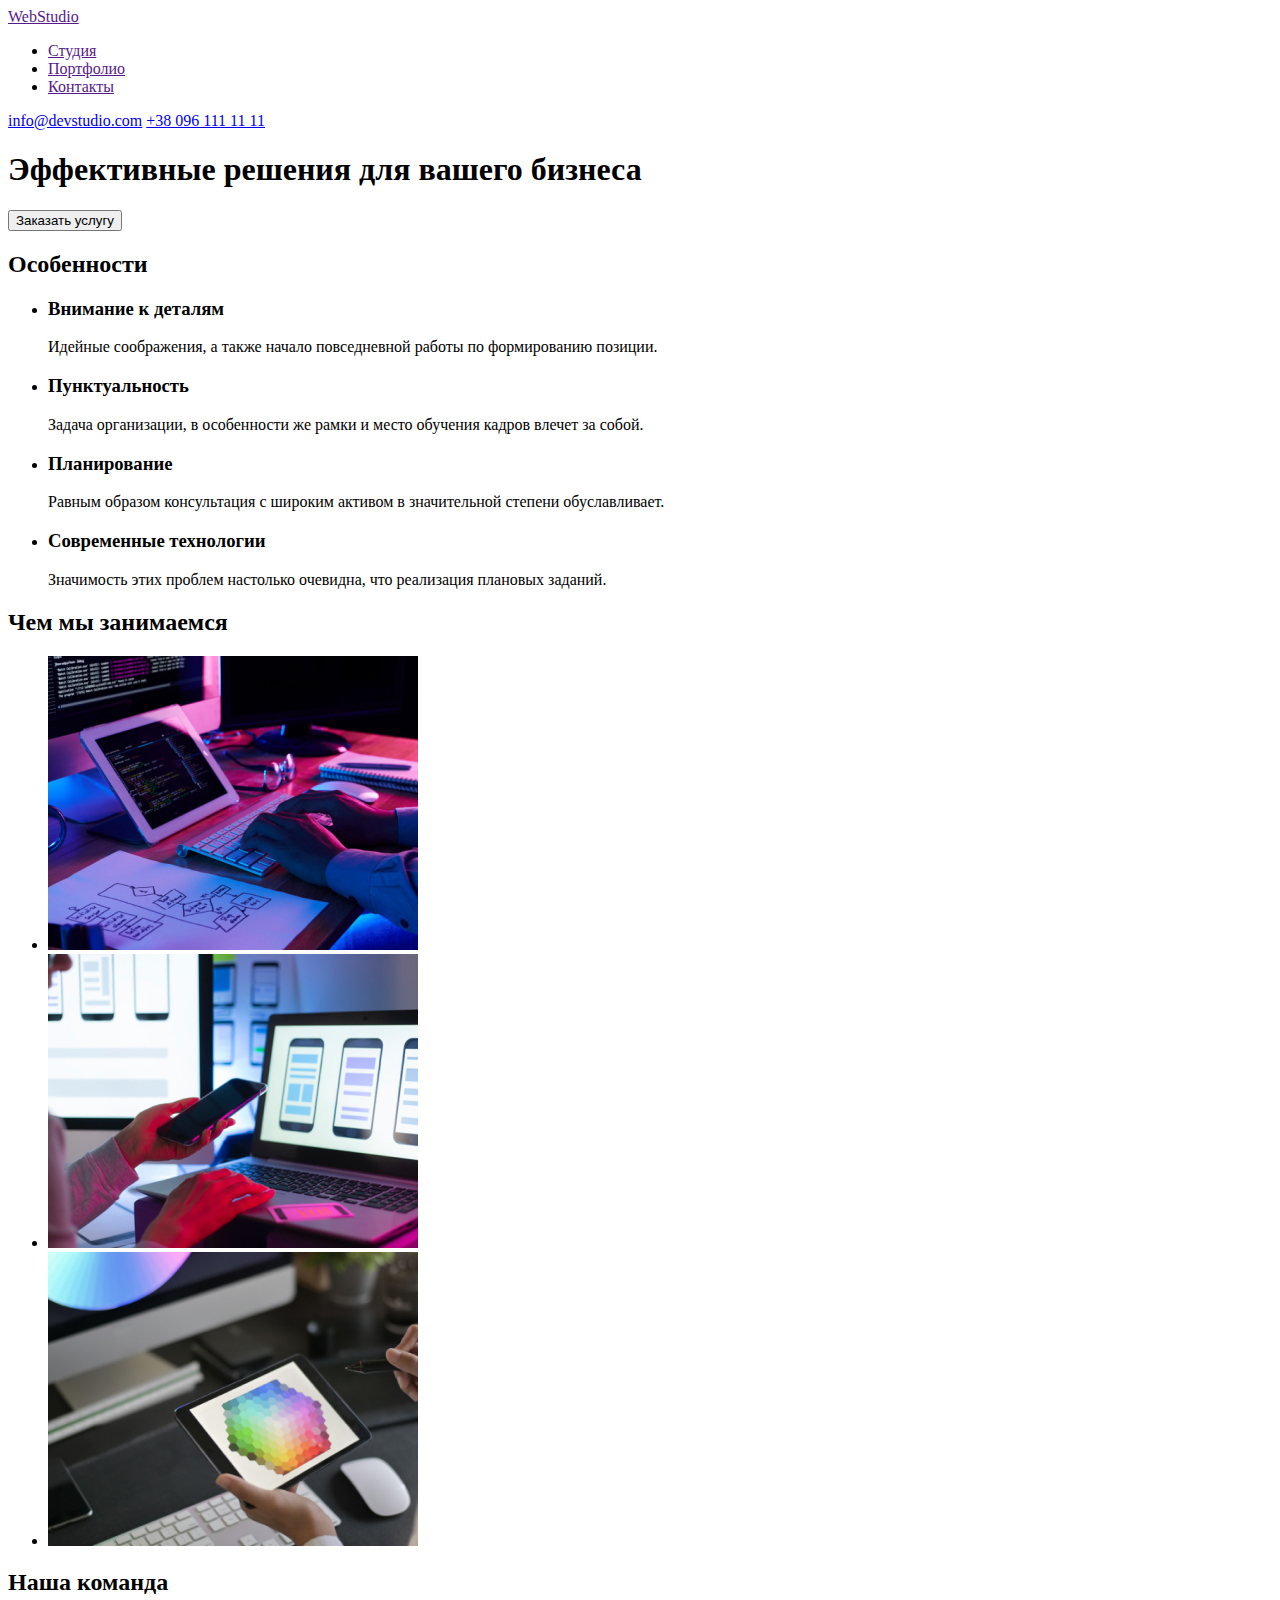
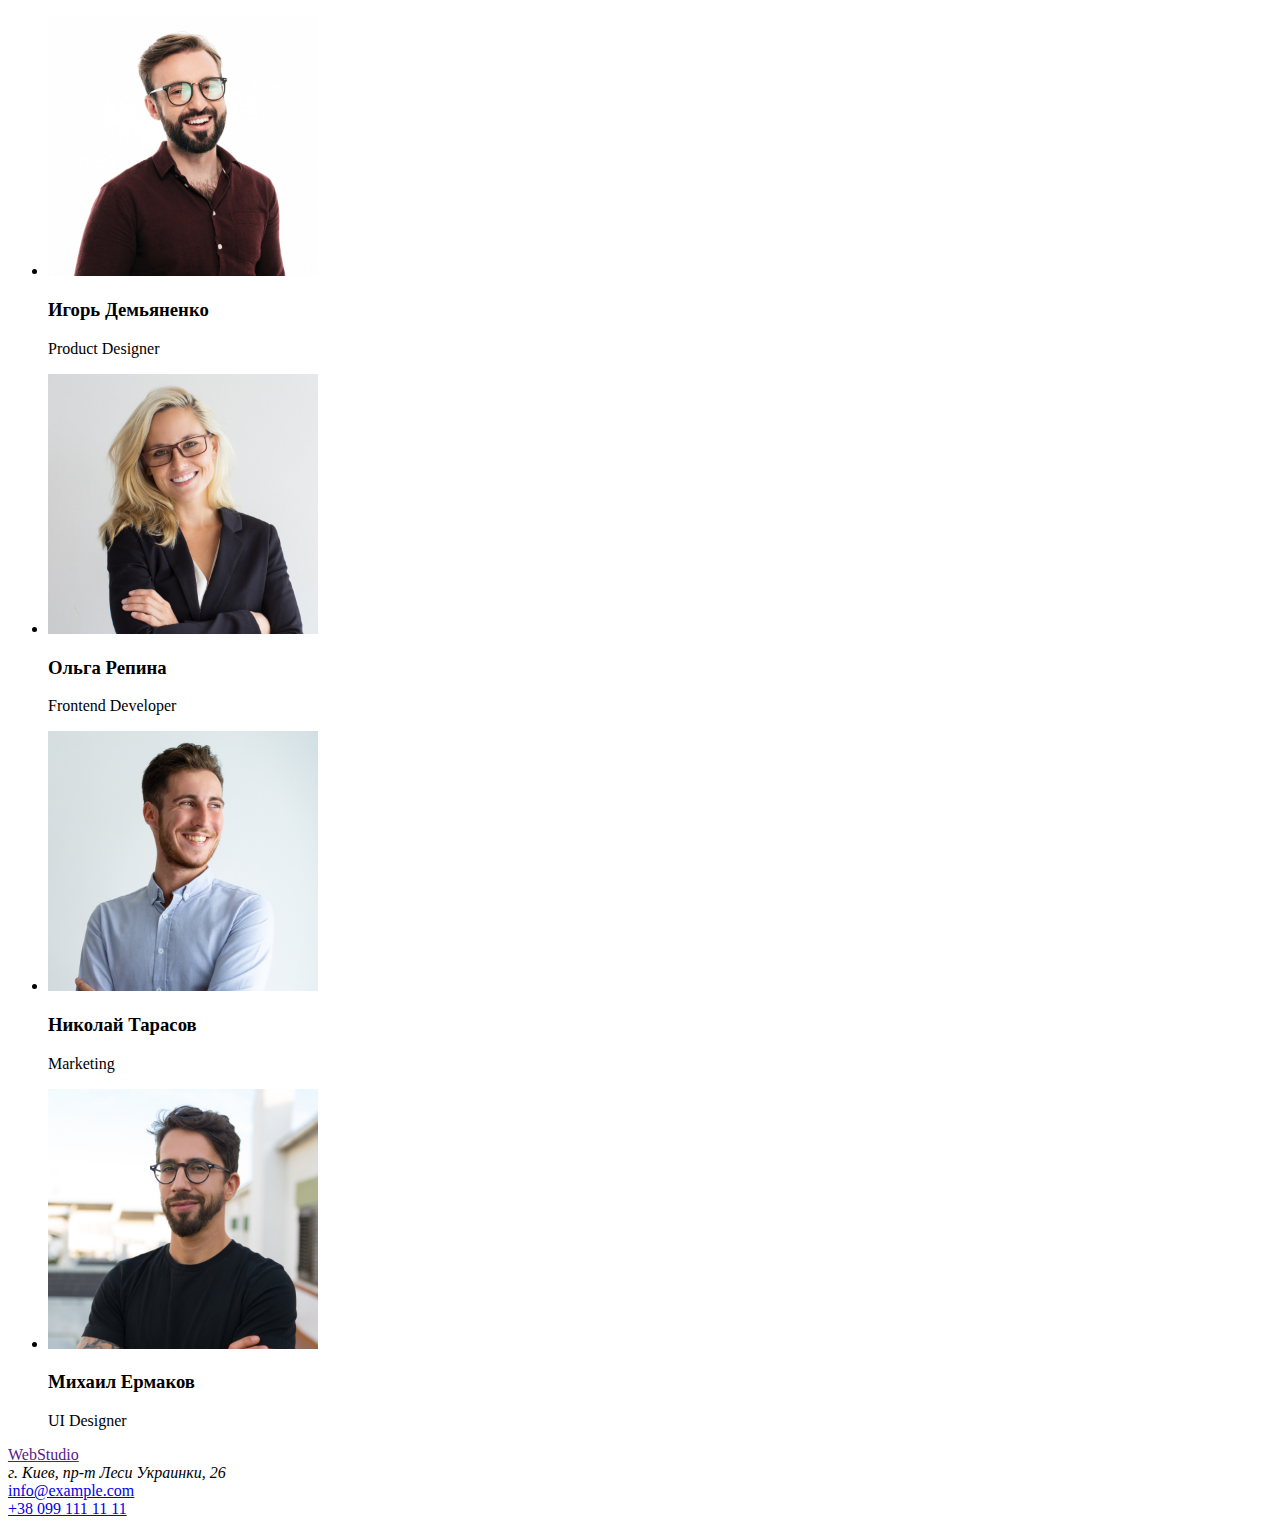
==== index.html @ 0d9c6cbd "add-files" ====
<!DOCTYPE html>
<html lang="ru">
  <head>
    <meta charset="UTF-8" />
    <meta http-equiv="X-UA-Compatible" content="IE=edge" />
    <meta name="viewport" content="width=device-width, initial-scale=1.0" />
    <title>Document</title>
  </head>

  <body>
    <header>
      <nav>
        <!-- Логотип -->
        <a href="">WebStudio</a>

        <!-- Навигация -->
        <ul>
          <li><a href="">Студия</a></li>
          <li><a href="">Портфолио</a></li>
          <li><a href="">Контакты</a></li>
        </ul>
      </nav>

      <!-- Контакты -->
      <a href="mailto:info@devstudio.com">info@devstudio.com</a>
      <a href="tel:+380961111111">+38 096 111 11 11</a>
    </header>

    <main>
      <!-- Герой -->
      <section>
        <h1>Эффективные решения для вашего бизнеса</h1>
        <button type="button">Заказать услугу</button>
      </section>

      <!-- Особенности -->
      <section>
        <h2>Особенности</h2>
        <ul>
          <li>
            <h3>Внимание к деталям</h3>
            <p>
              Идейные соображения, а также начало повседневной работы по
              формированию позиции.
            </p>
          </li>
          <li>
            <h3>Пунктуальность</h3>
            <p>
              Задача организации, в особенности же рамки и место обучения кадров
              влечет за собой.
            </p>
          </li>
          <li>
            <h3>Планирование</h3>
            <p>
              Равным образом консультация с широким активом в значительной
              степени обуславливает.
            </p>
          </li>
          <li>
            <h3>Современные технологии</h3>
            <p>
              Значимость этих проблем настолько очевидна, что реализация
              плановых заданий.
            </p>
          </li>
        </ul>
      </section>

      <!-- Чем мы занимаемся -->
      <section>
        <h2>Чем мы занимаемся</h2>
        <ul>
          <li>
            <img
              src="./images/im1.jpg"
              alt="Руки у планшета с клавиатурой"
              width="370"
            />
          </li>
          <li>
            <img
              src="./images/im2.jpg"
              alt="Телефон в руке возле ноутбука"
              width="370"
            />
          </li>
          <li>
            <img
              src="./images/im3.jpg"
              alt="Планшет и стилус в руках"
              width="370"
            />
          </li>
        </ul>
      </section>

      <!-- Наша команда -->
      <section>
        <h2>Наша команда</h2>
        <ul>
          <li>
            <img src="./images/member1.jpg" alt="Член команды 1" width="270" />
            <h3>Игорь Демьяненко</h3>
            <p>Product Designer</p>
          </li>
          <li>
            <img src="./images/member2.jpg" alt="Член команды 2" width="270" />
            <h3>Ольга Репина</h3>
            <p>Frontend Developer</p>
          </li>
          <li>
            <img src="./images/member3.jpg" alt="Член команды 3" width="270" />
            <h3>Николай Тарасов</h3>
            <p>Marketing</p>
          </li>
          <li>
            <img src="./images/member4.jpg" alt="Член команды 4" width="270" />
            <h3>Михаил Ермаков</h3>
            <p>UI Designer</p>
          </li>
        </ul>
      </section>
    </main>

    <footer>
      <a href="">WebStudio</a>
      <address>г. Киев, пр-т Леси Украинки, 26</address>
      <a href="mailto:info@example.com">info@example.com</a> <br />
      <a href="tel:+380991111111">+38 099 111 11 11</a>
    </footer>
  </body>
</html>
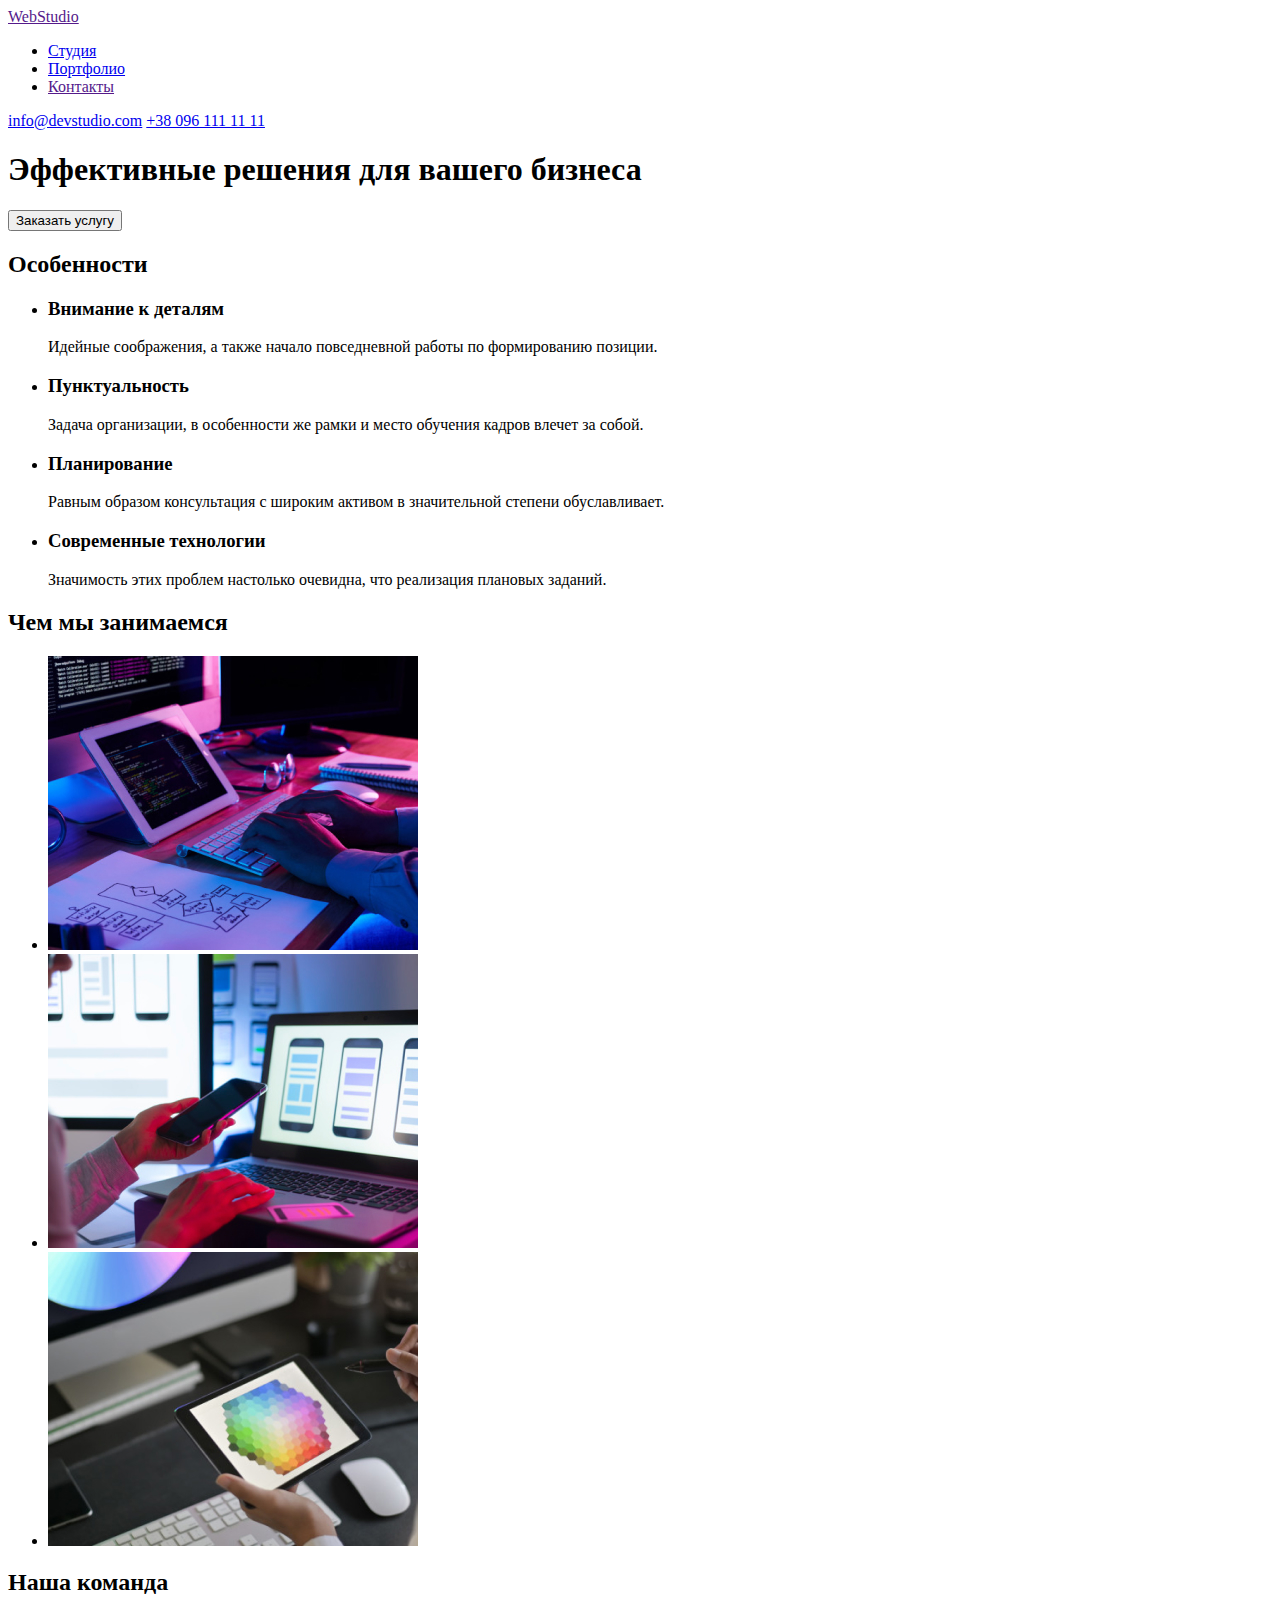
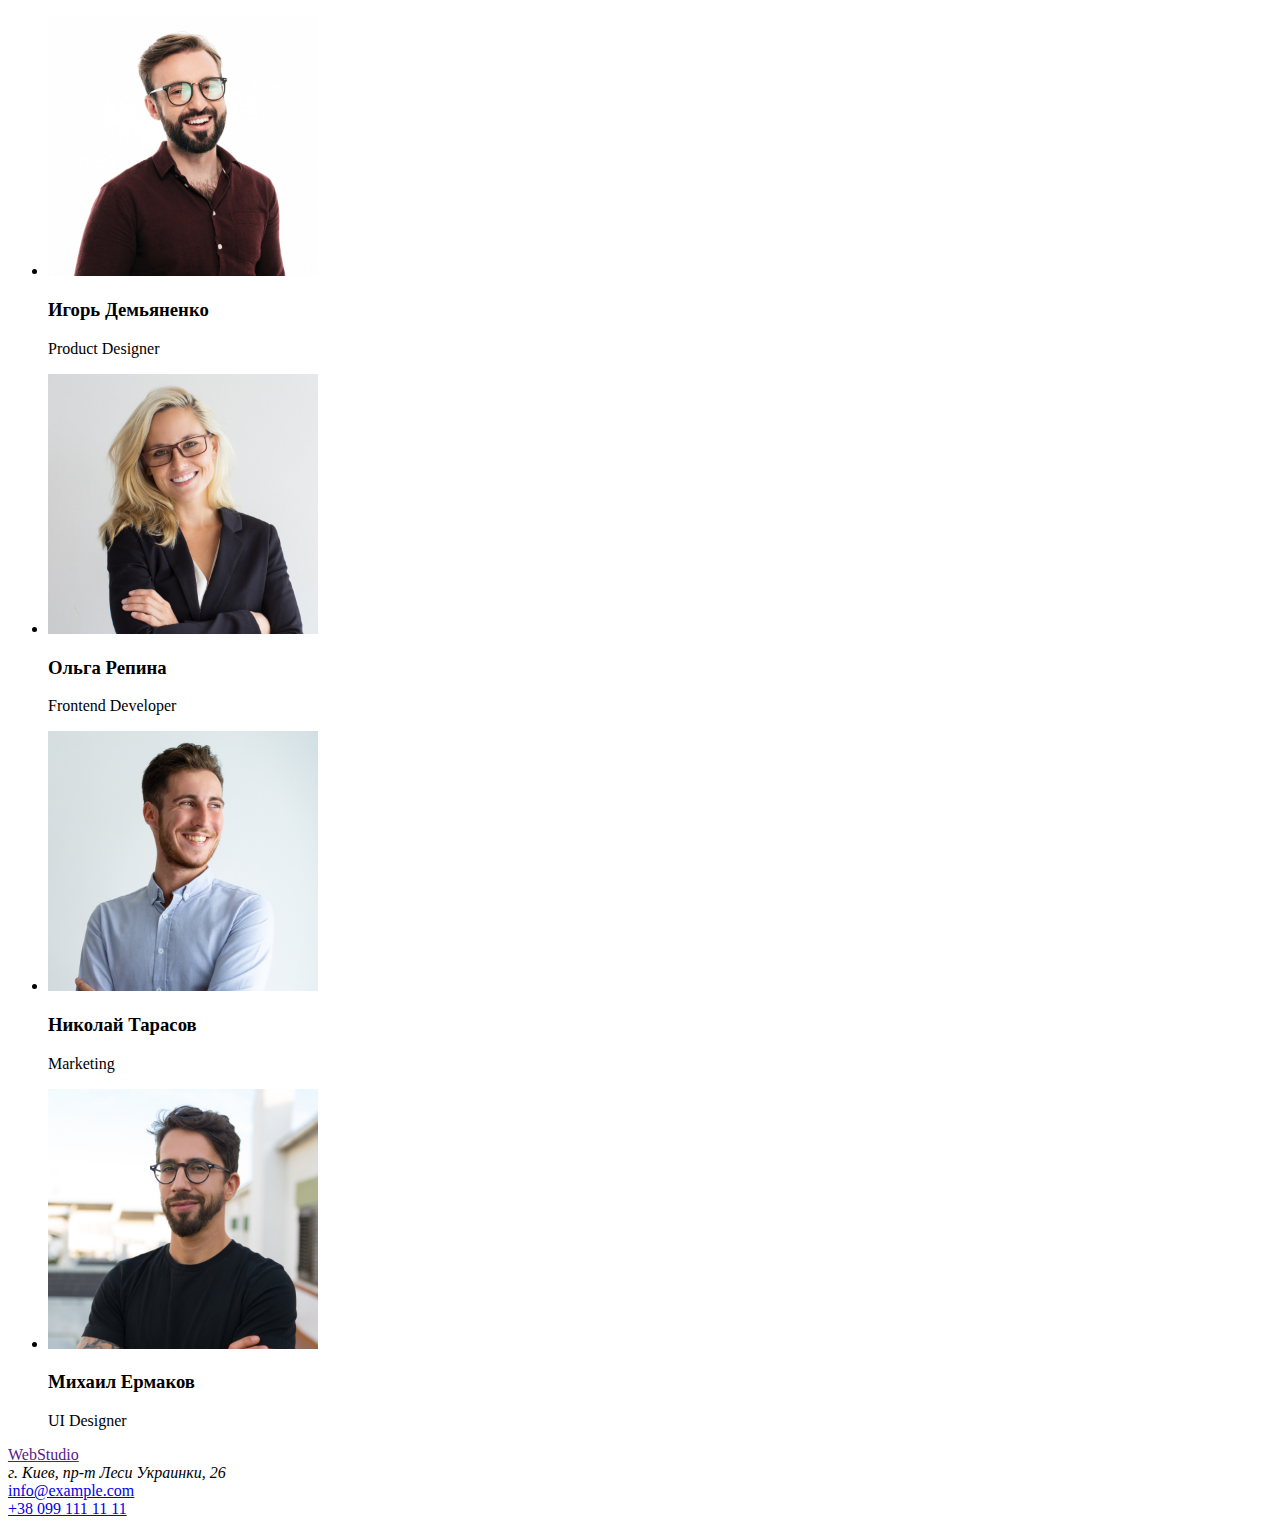
==== commit 3d15f275: "add-files" ====
--- a/index.html
+++ b/index.html
@@ -5,6 +5,7 @@
     <meta http-equiv="X-UA-Compatible" content="IE=edge" />
     <meta name="viewport" content="width=device-width, initial-scale=1.0" />
     <title>Document</title>
+    <link rel="stylesheet" href="./css/styles.css" />
   </head>
 
   <body>
@@ -15,8 +16,8 @@
 
         <!-- Навигация -->
         <ul>
-          <li><a href="">Студия</a></li>
-          <li><a href="">Портфолио</a></li>
+          <li><a href="./index.html">Студия</a></li>
+          <li><a href="./portfolio.html">Портфолио</a></li>
           <li><a href="">Контакты</a></li>
         </ul>
       </nav>
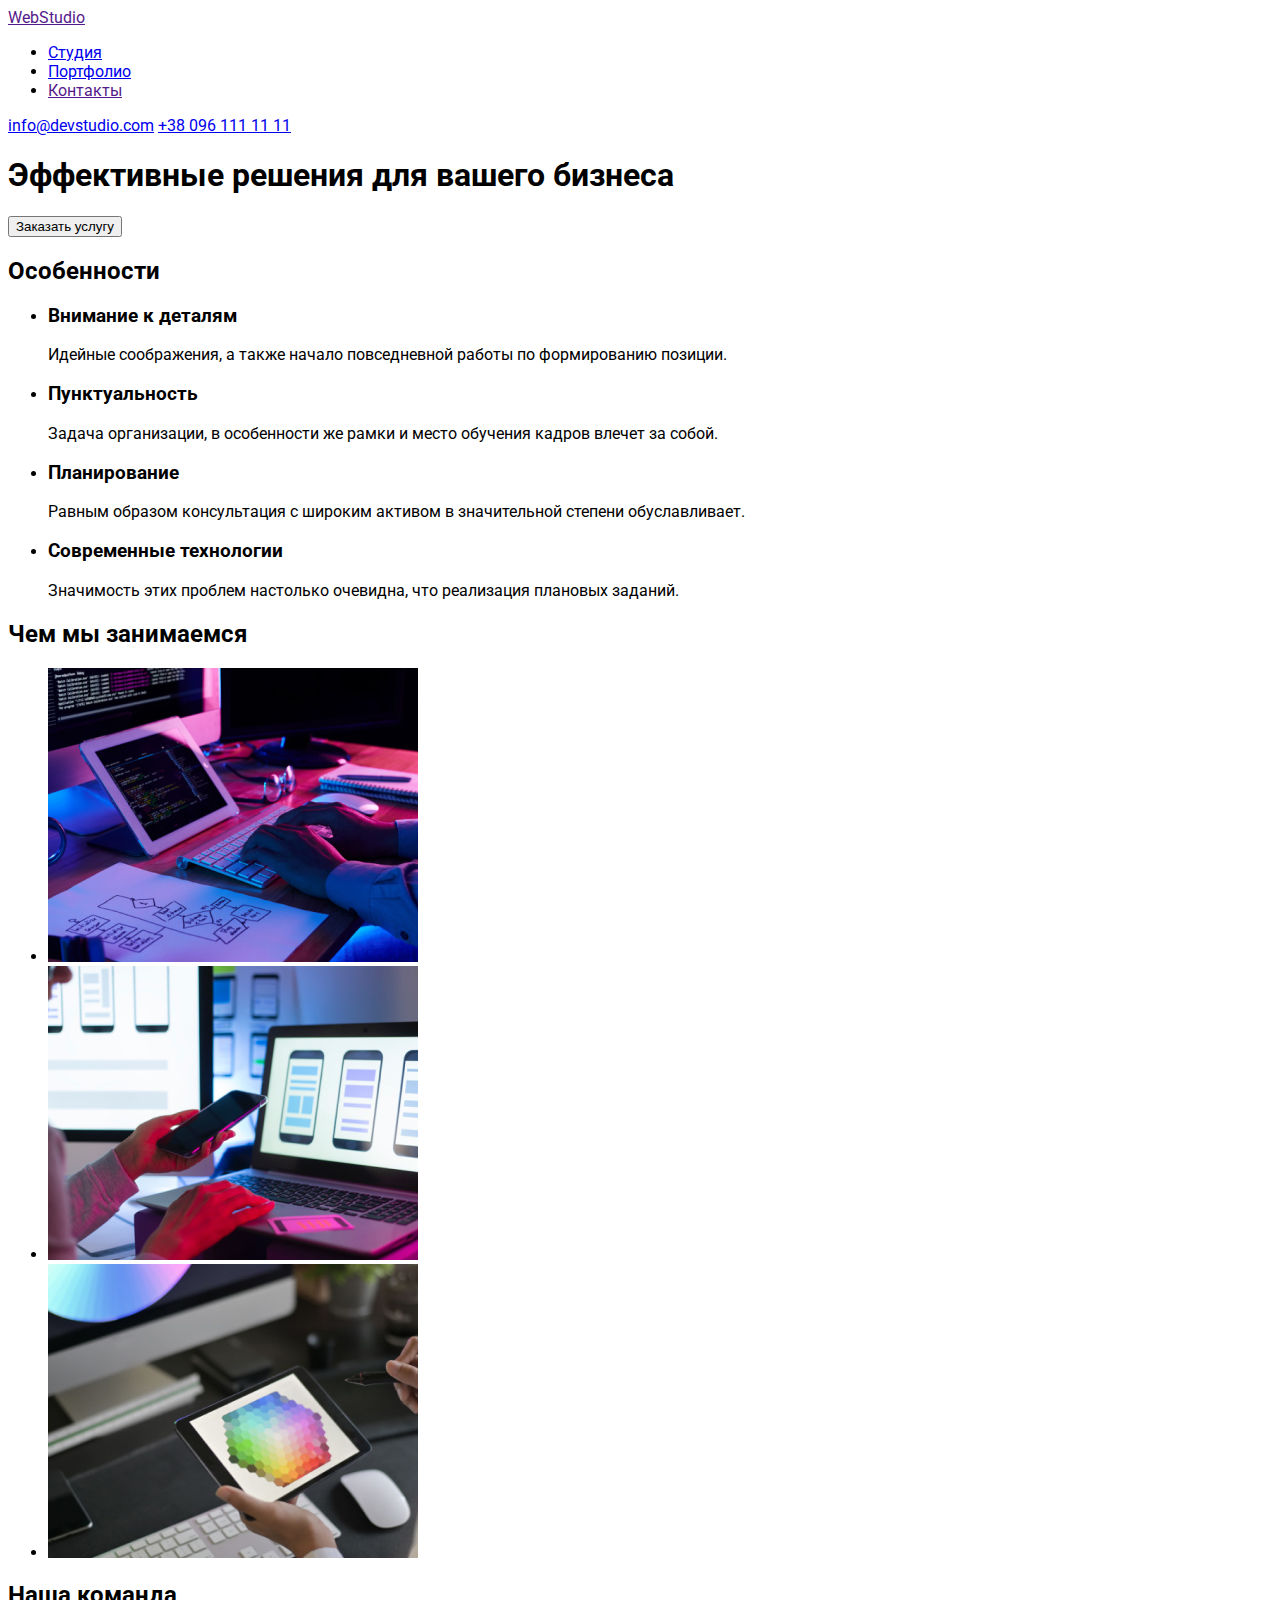
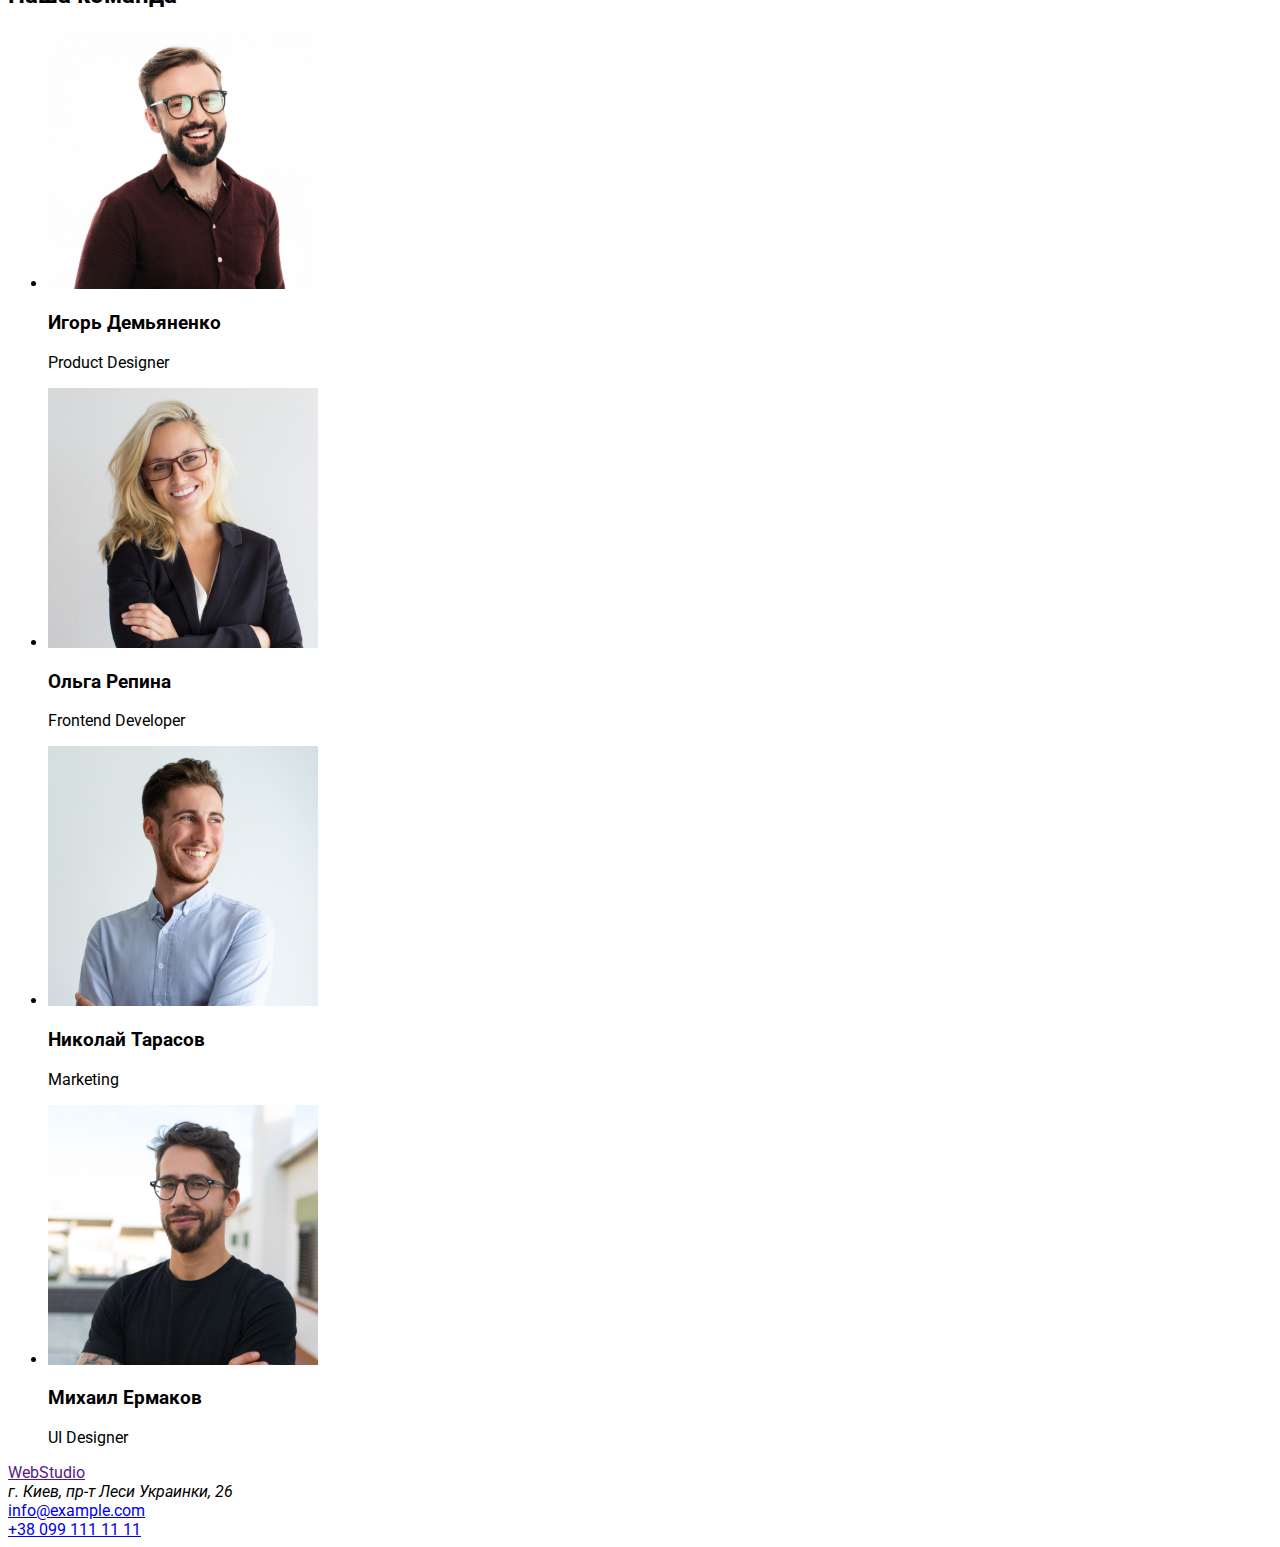
==== commit dbfe0fe5: "add-fonts" ====
--- a/index.html
+++ b/index.html
@@ -5,6 +5,12 @@
     <meta http-equiv="X-UA-Compatible" content="IE=edge" />
     <meta name="viewport" content="width=device-width, initial-scale=1.0" />
     <title>Document</title>
+    <link rel="preconnect" href="https://fonts.googleapis.com" />
+    <link rel="preconnect" href="https://fonts.gstatic.com" crossorigin />
+    <link
+      href="https://fonts.googleapis.com/css2?family=Raleway:wght@700&family=Roboto:wght@400;500;700;900&display=swap"
+      rel="stylesheet"
+    />
     <link rel="stylesheet" href="./css/styles.css" />
   </head>
 
@@ -28,13 +34,13 @@
     </header>
 
     <main>
-      <!-- Герой -->
+      <!--Hero-->
       <section>
         <h1>Эффективные решения для вашего бизнеса</h1>
         <button type="button">Заказать услугу</button>
       </section>
 
-      <!-- Особенности -->
+      <!--Features-->
       <section>
         <h2>Особенности</h2>
         <ul>
@@ -69,7 +75,7 @@
         </ul>
       </section>
 
-      <!-- Чем мы занимаемся -->
+      <!--What We Do-->
       <section>
         <h2>Чем мы занимаемся</h2>
         <ul>
@@ -97,7 +103,7 @@
         </ul>
       </section>
 
-      <!-- Наша команда -->
+      <!--Team-->
       <section>
         <h2>Наша команда</h2>
         <ul>
--- a/css/styles.css
+++ b/css/styles.css
@@ -0,0 +1,3 @@
+body {
+  font-family: "Roboto", sans-serif;
+}
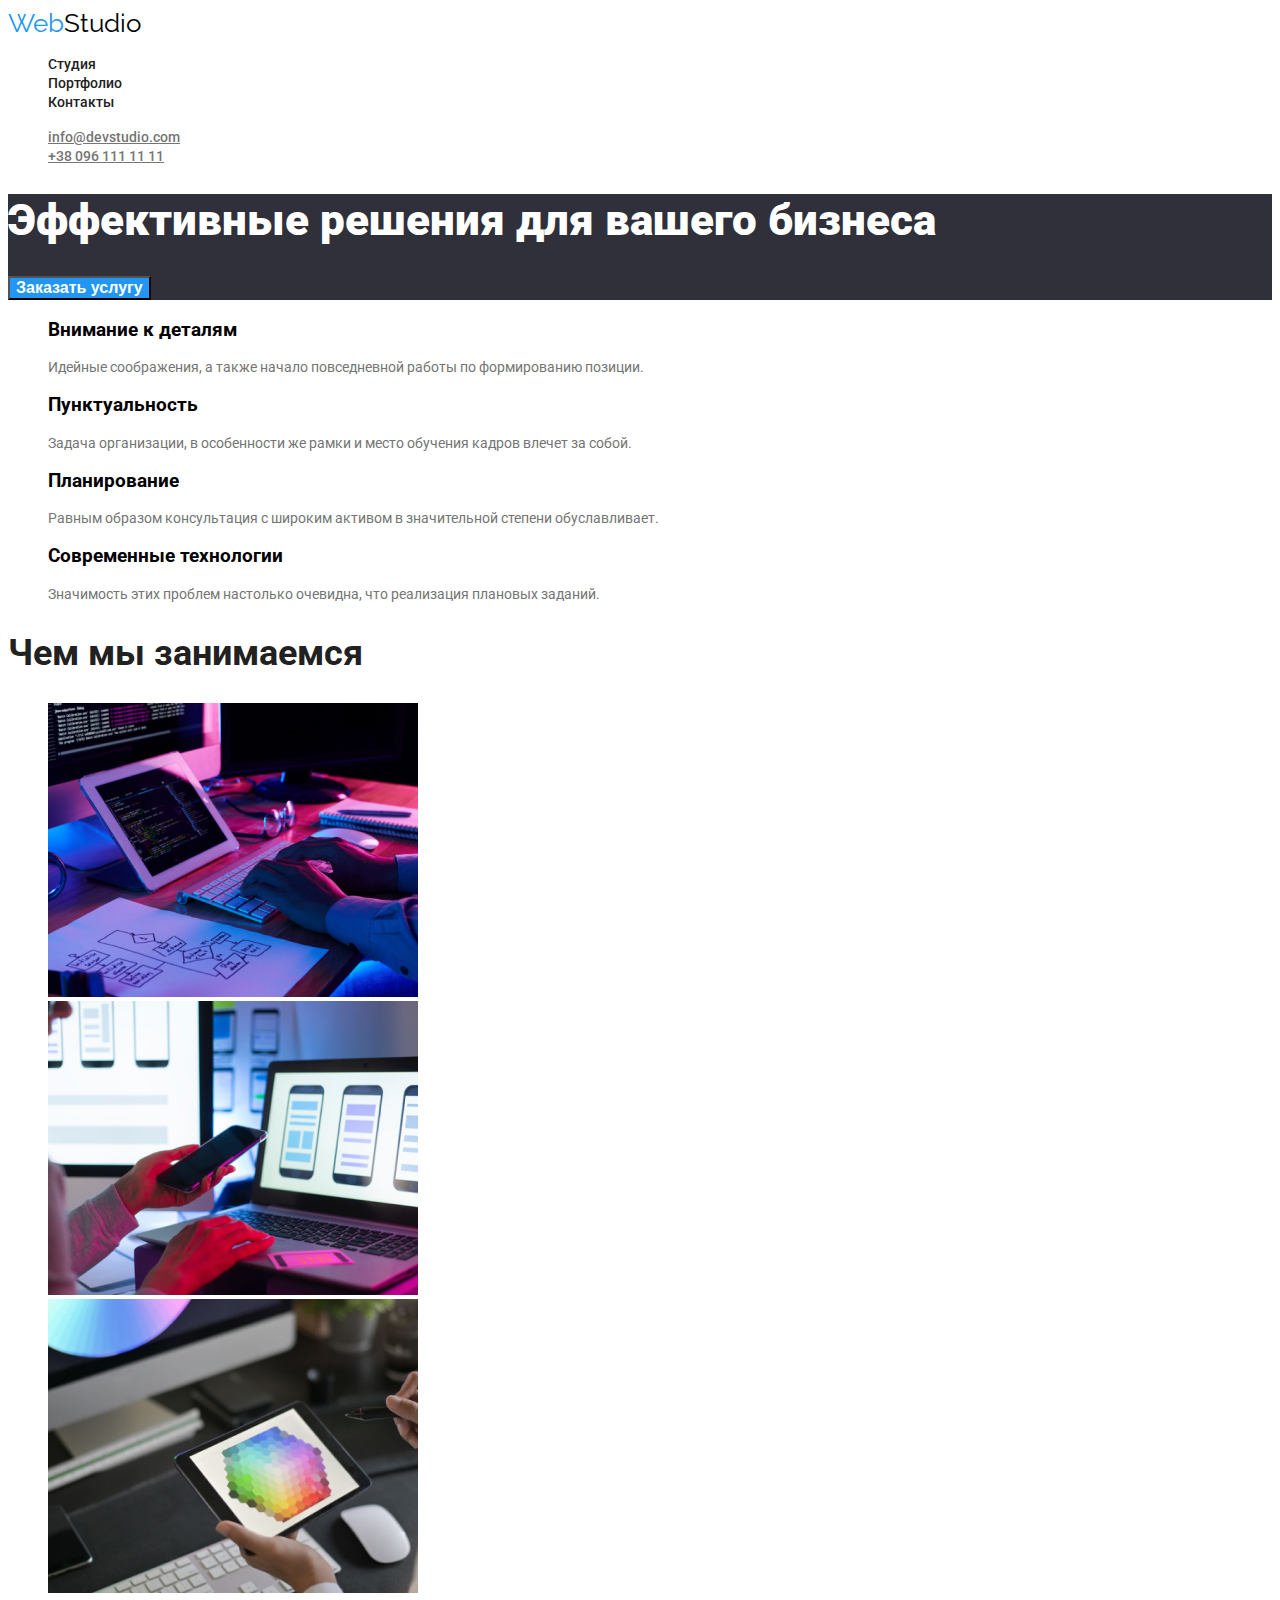
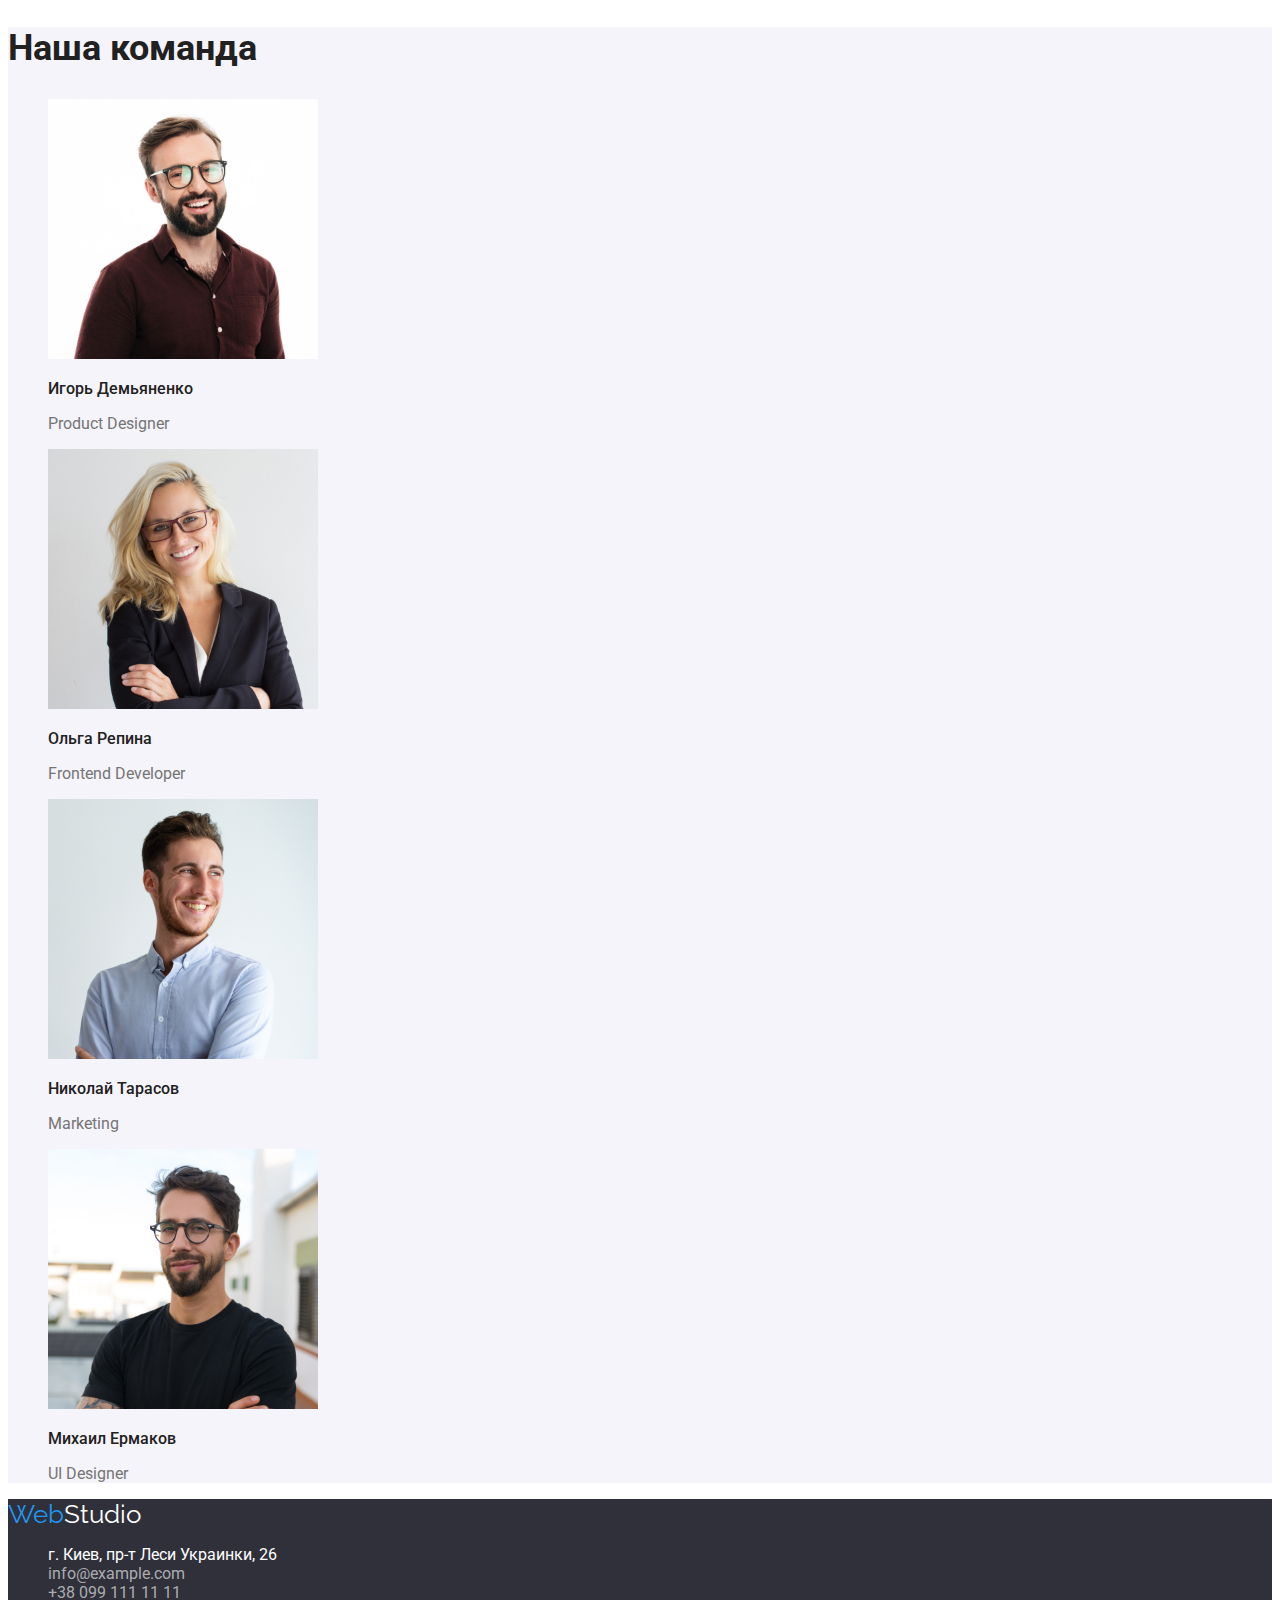
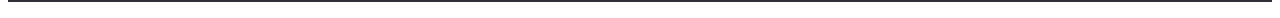
==== commit 20110827: "add css code" ====
--- a/index.html
+++ b/index.html
@@ -11,38 +11,53 @@
       href="https://fonts.googleapis.com/css2?family=Raleway:wght@700&family=Roboto:wght@400;500;700;900&display=swap"
       rel="stylesheet"
     />
+    <link
+      rel="stylesheet"
+      href="https://cdnjs.cloudflare.com/ajax/libs/modern-normalize/1.1.0/modern-normalize.min.css"
+      integrity="sha512-wpPYUAdjBVSE4KJnH1VR1HeZfpl1ub8YT/NKx4PuQ5NmX2tKuGu6U/JRp5y+Y8XG2tV+wKQpNHVUX03MfMFn9Q=="
+      crossorigin="anonymous"
+      referrerpolicy="no-referrer"
+    />
     <link rel="stylesheet" href="./css/styles.css" />
   </head>
 
   <body>
     <header>
       <nav>
-        <!-- Логотип -->
-        <a href="">WebStudio</a>
+        <!--Logo-->
+        <a href="./" class="logo">Web<span class="logo-black">Studio</span></a>
 
-        <!-- Навигация -->
-        <ul>
-          <li><a href="./index.html">Студия</a></li>
-          <li><a href="./portfolio.html">Портфолио</a></li>
-          <li><a href="">Контакты</a></li>
+        <!--Navigation-->
+        <ul class="site-nav">
+          <li><a href="./index.html" class="link">Студия</a></li>
+          <li><a href="./portfolio.html" class="link">Портфолио</a></li>
+          <li><a href="" class="link">Контакты</a></li>
         </ul>
       </nav>
 
-      <!-- Контакты -->
-      <a href="mailto:info@devstudio.com">info@devstudio.com</a>
-      <a href="tel:+380961111111">+38 096 111 11 11</a>
+      <!--Contacts-->
+      <ul class="social-links">
+        <li>
+          <a href="mailto:info@devstudio.com" class="link"
+            >info@devstudio.com</a
+          >
+        </li>
+        <li>
+          <a href="tel:+380961111111" class="link">+38 096 111 11 11</a>
+        </li>
+      </ul>
     </header>
 
     <main>
       <!--Hero-->
-      <section>
-        <h1>Эффективные решения для вашего бизнеса</h1>
-        <button type="button">Заказать услугу</button>
+      <section class="hero">
+        <h1 class="hero-title">Эффективные решения для вашего бизнеса</h1>
+        <button type="button" class="button">Заказать услугу</button>
       </section>
 
       <!--Features-->
-      <section>
-        <h2>Особенности</h2>
+      <section class="features">
+        <!-- <h2>Особенности</h2> -->
         <ul>
           <li>
             <h3>Внимание к деталям</h3>
@@ -77,7 +92,7 @@
 
       <!--What We Do-->
       <section>
-        <h2>Чем мы занимаемся</h2>
+        <h2 class="main-title">Чем мы занимаемся</h2>
         <ul>
           <li>
             <img
@@ -103,9 +118,9 @@
         </ul>
       </section>
 
-      <!--Team-->
-      <section>
-        <h2>Наша команда</h2>
+      <!--Our Team-->
+      <section class="team">
+        <h2 class="main-title">Наша команда</h2>
         <ul>
           <li>
             <img src="./images/member1.jpg" alt="Член команды 1" width="270" />
@@ -131,11 +146,19 @@
       </section>
     </main>
 
-    <footer>
-      <a href="">WebStudio</a>
-      <address>г. Киев, пр-т Леси Украинки, 26</address>
-      <a href="mailto:info@example.com">info@example.com</a> <br />
-      <a href="tel:+380991111111">+38 099 111 11 11</a>
+    <footer class="footer">
+      <a href="./" class="logo">Web<span class="logo-white">Studio</span></a>
+      <ul class="footer-links">
+        <li>
+          <address>г. Киев, пр-т Леси Украинки, 26</address>
+        </li>
+        <li>
+          <a href="mailto:info@example.com">info@example.com</a>
+        </li>
+        <li>
+          <a href="tel:+380991111111">+38 099 111 11 11</a>
+        </li>
+      </ul>
     </footer>
   </body>
 </html>
--- a/css/styles.css
+++ b/css/styles.css
@@ -1,3 +1,146 @@
 body {
   font-family: "Roboto", sans-serif;
+  background: #ffffff;
 }
+
+ul {
+  list-style-type: none;
+}
+
+.logo {
+  font-family: Raleway;
+  font-size: 26px;
+  color: #2196f3;
+  text-decoration: none;
+}
+
+.logo-black {
+  font-family: Raleway;
+  font-size: 26px;
+  color: black;
+  text-decoration: none;
+}
+
+.logo-white {
+  font-family: Raleway;
+  font-size: 26px;
+  color: #ffffff;
+  text-decoration: none;
+}
+
+.site-nav .link {
+  font-size: 14px;
+  font-weight: 500;
+  color: #212121;
+  text-decoration: none;
+}
+
+.site-nav .link:hover {
+  font-size: 14px;
+  font-weight: 500;
+  color: #2196f3;
+}
+
+.social-links .link {
+  font-size: 14px;
+  font-weight: 500;
+  color: #757575;
+}
+
+.social-links .link:hover {
+  font-size: 14px;
+  font-weight: 500;
+  color: #2196f3;
+}
+
+.hero {
+  background-color: #2f303a;
+}
+
+.hero-title {
+  font-weight: 900;
+  font-size: 44px;
+  color: #ffffff;
+}
+
+.button {
+  background-color: #2196f3;
+  color: #ffffff;
+  font-weight: 700;
+  font-size: 16px;
+}
+
+.features h1 {
+  font-size: 14px;
+  font-weight: 700;
+  color: #212121;
+  text-transform: uppercase;
+}
+
+.features p {
+  font-size: 14px;
+  font-weight: 400;
+  color: #757575;
+}
+
+.main-title {
+  font-size: 36px;
+  font-weight: 700;
+  color: #212121;
+}
+
+.team {
+  background-color: #f5f4fa;
+}
+
+.team h3 {
+  font-size: 16px;
+  font-weight: 500;
+  color: #212121;
+}
+
+.team p {
+  font-size: 16px;
+  font-weight: 400;
+  color: #757575;
+}
+
+.footer {
+  background-color: #2f303a;
+}
+
+.footer-links a {
+  text-decoration: none;
+  color: #acacb0;
+}
+
+.footer-links address {
+  font-style: normal;
+  color: #ffffff;
+}
+
+.portfolio-button button {
+  background-color: #f5f4fa;
+  font-size: 16px;
+  font-weight: 500;
+  color: #212121;
+}
+
+.portfolio-button button:hover {
+  background-color: #2196f3;
+  font-size: 16px;
+  font-weight: 500;
+  color: #ffffff;
+}
+
+.portfolio-gallery h2 {
+  font-size: 18px;
+  font-weight: 700;
+  color: #212121;
+}
+
+.portfolio-gallery p {
+  font-size: 16px;
+  font-weight: 400;
+  color: #757575;
+}
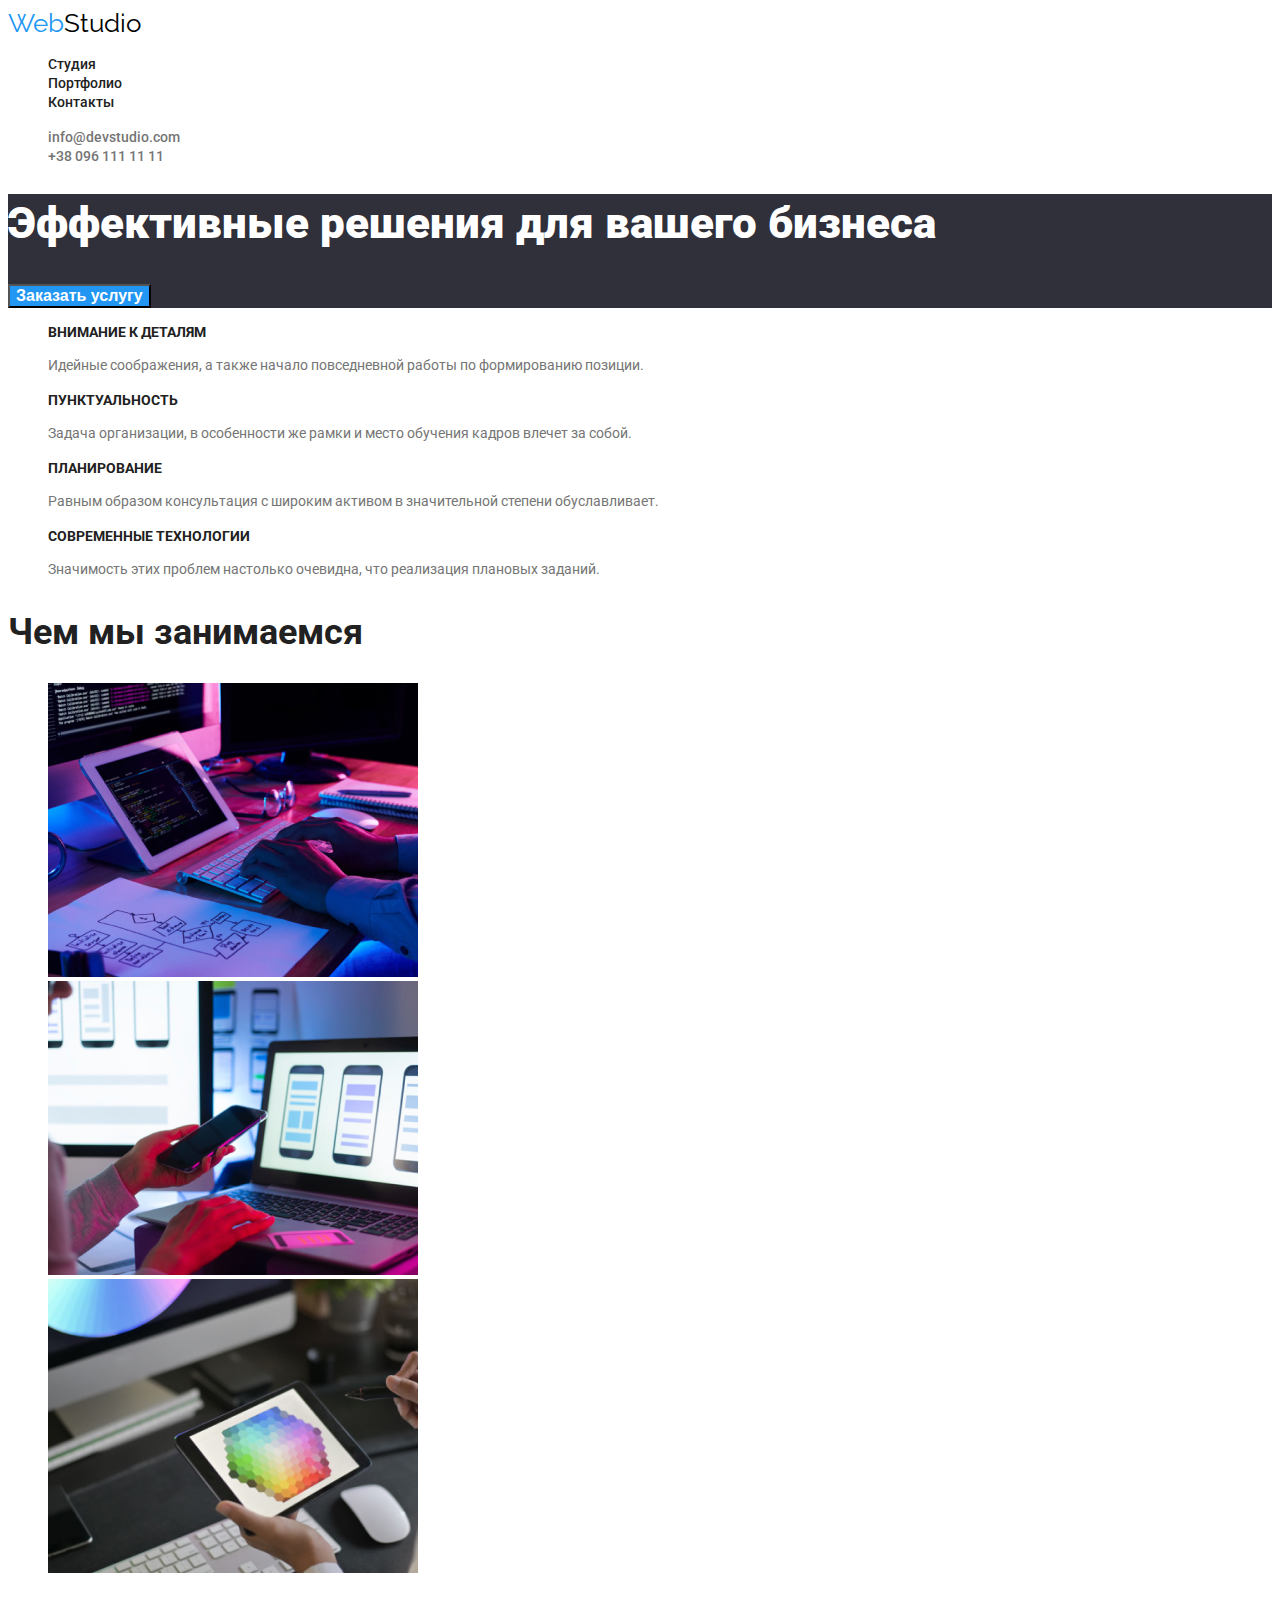
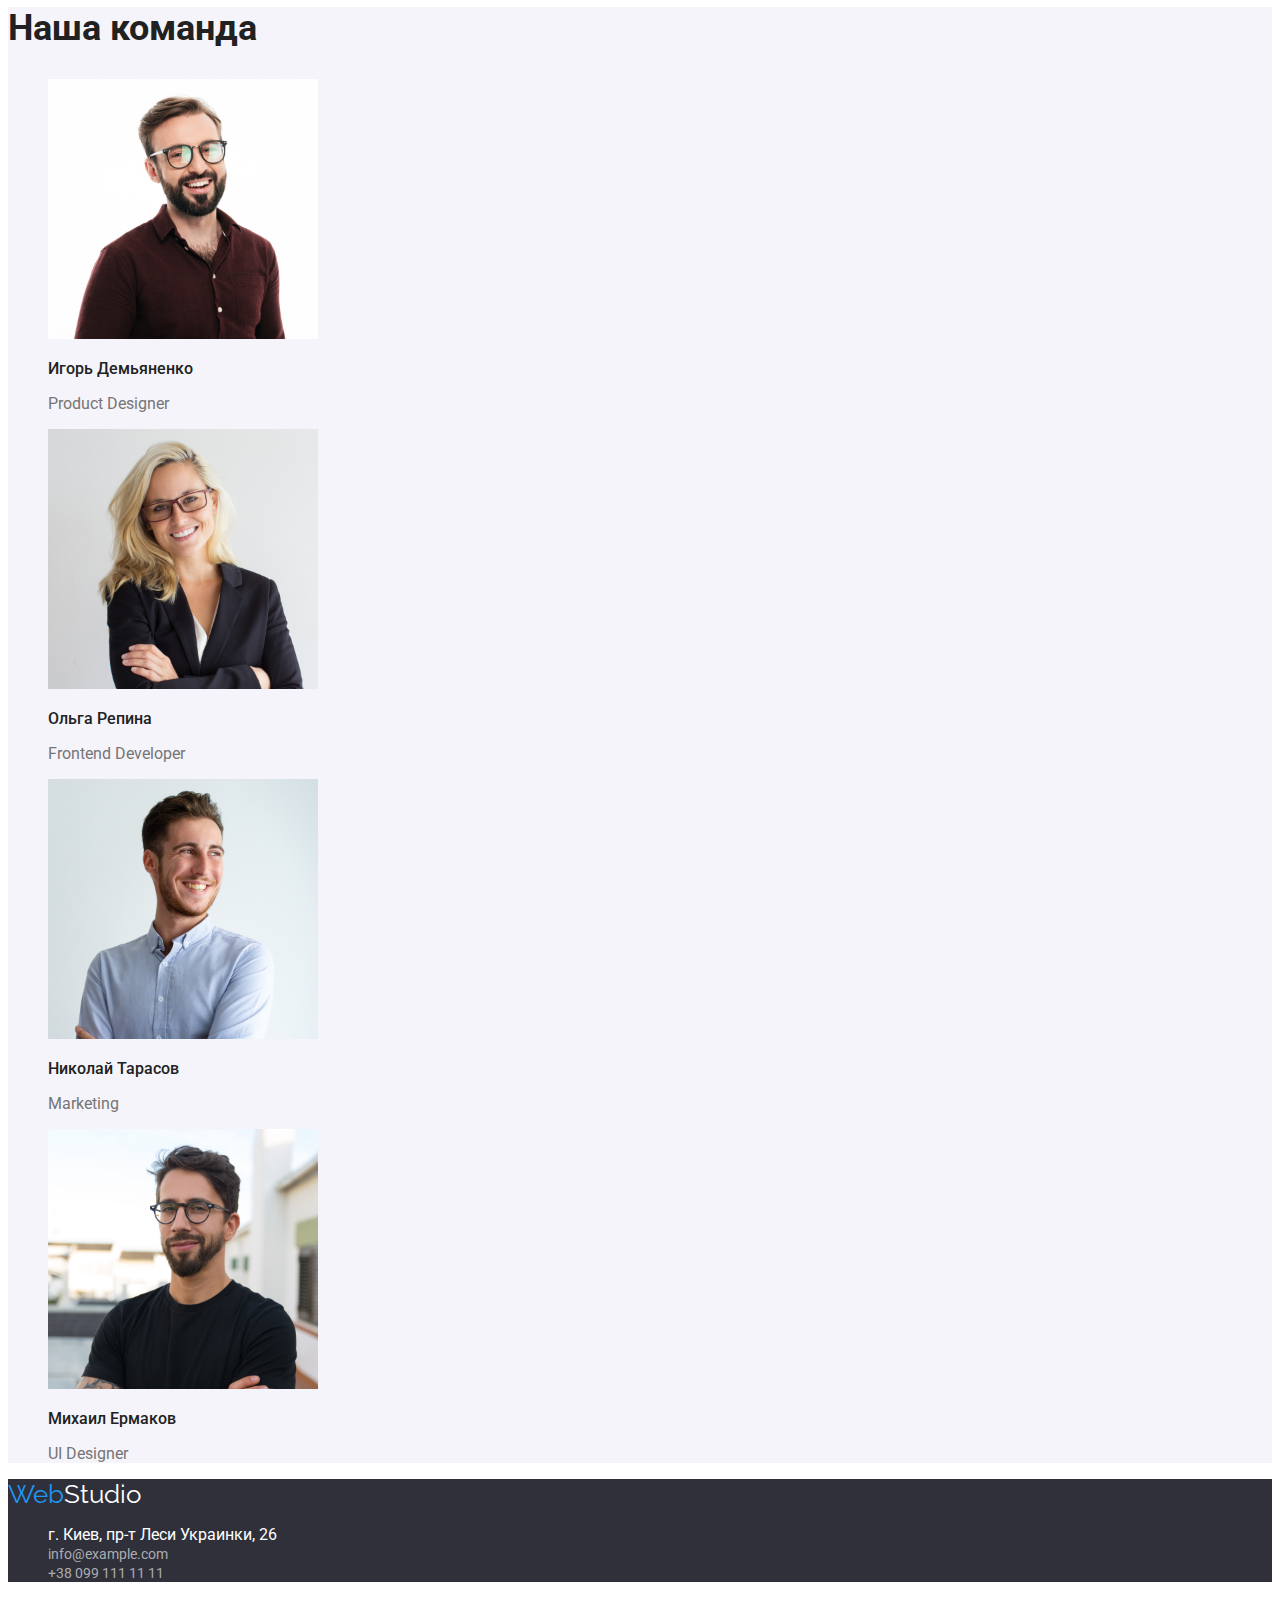
==== commit e73582b6: "add line-height" ====
--- a/index.html
+++ b/index.html
@@ -29,21 +29,19 @@
 
         <!--Navigation-->
         <ul class="site-nav">
-          <li><a href="./index.html" class="link">Студия</a></li>
-          <li><a href="./portfolio.html" class="link">Портфолио</a></li>
-          <li><a href="" class="link">Контакты</a></li>
+          <li><a href="./index.html">Студия</a></li>
+          <li><a href="./portfolio.html">Портфолио</a></li>
+          <li><a href="">Контакты</a></li>
         </ul>
       </nav>
 
       <!--Contacts-->
-      <ul class="social-links">
+      <ul class="contact-links">
         <li>
-          <a href="mailto:info@devstudio.com" class="link"
-            >info@devstudio.com</a
-          >
+          <a href="mailto:info@devstudio.com">info@devstudio.com</a>
         </li>
         <li>
-          <a href="tel:+380961111111" class="link">+38 096 111 11 11</a>
+          <a href="tel:+380961111111">+38 096 111 11 11</a>
         </li>
       </ul>
     </header>
@@ -51,13 +49,13 @@
     <main>
       <!--Hero-->
       <section class="hero">
-        <h1 class="hero-title">Эффективные решения для вашего бизнеса</h1>
-        <button type="button" class="button">Заказать услугу</button>
+        <h1>Эффективные решения для вашего бизнеса</h1>
+        <button type="button">Заказать услугу</button>
       </section>
 
       <!--Features-->
       <section class="features">
-        <!-- <h2>Особенности</h2> -->
+        <h2 style="display: none">Особенности</h2>
         <ul>
           <li>
             <h3>Внимание к деталям</h3>
--- a/css/styles.css
+++ b/css/styles.css
@@ -1,3 +1,10 @@
+:root {
+  --brand-color-main: #212121;
+  --brand-color-text: #757575;
+  --brand-color-focus: #2196f3;
+  --brand-background-color: #2f303a;
+}
+
 body {
   font-family: "Roboto", sans-serif;
   background: #ffffff;
@@ -10,7 +17,7 @@
 .logo {
   font-family: Raleway;
   font-size: 26px;
-  color: #2196f3;
+  color: var(--brand-color-focus);
   text-decoration: none;
 }
 
@@ -28,65 +35,70 @@
   text-decoration: none;
 }
 
-.site-nav .link {
+.site-nav a {
   font-size: 14px;
   font-weight: 500;
-  color: #212121;
+  color: var(--brand-color-main);
   text-decoration: none;
 }
 
-.site-nav .link:hover {
+.site-nav a:hover,
+.site-nav a:focus {
   font-size: 14px;
   font-weight: 500;
-  color: #2196f3;
+  color: var(--brand-color-focus);
 }
 
-.social-links .link {
+.contact-links a {
   font-size: 14px;
   font-weight: 500;
-  color: #757575;
+  color: var(--brand-color-text);
+  text-decoration: none;
 }
 
-.social-links .link:hover {
+.contact-links a:hover,
+.contact-links a:focus {
   font-size: 14px;
   font-weight: 500;
-  color: #2196f3;
+  color: var(--brand-color-focus);
 }
 
 .hero {
-  background-color: #2f303a;
+  background-color: var(--brand-background-color);
 }
 
-.hero-title {
+.hero h1 {
   font-weight: 900;
   font-size: 44px;
+  line-height: 1.36;
   color: #ffffff;
 }
 
-.button {
-  background-color: #2196f3;
+.hero button {
+  background-color: var(--brand-color-focus);
   color: #ffffff;
   font-weight: 700;
   font-size: 16px;
+  cursor: pointer;
 }
 
-.features h1 {
+.features h3 {
   font-size: 14px;
   font-weight: 700;
-  color: #212121;
+  color: var(--brand-color-main);
   text-transform: uppercase;
 }
 
 .features p {
   font-size: 14px;
-  font-weight: 400;
-  color: #757575;
+  color: var(--brand-color-text);
+  line-height: 1.71;
 }
 
 .main-title {
   font-size: 36px;
   font-weight: 700;
-  color: #212121;
+  color: var(--brand-color-main);
 }
 
 .team {
@@ -96,38 +108,47 @@
 .team h3 {
   font-size: 16px;
   font-weight: 500;
-  color: #212121;
+  color: var(--brand-color-main);
 }
 
 .team p {
   font-size: 16px;
-  font-weight: 400;
-  color: #757575;
+  color: var(--brand-color-text);
 }
 
 .footer {
-  background-color: #2f303a;
+  background-color: var(--brand-background-color);
+}
+
+.footer-links address {
+  size: 14px;
+  font-style: normal;
+  color: #ffffff;
 }
 
 .footer-links a {
+  font-size: 14px;
+  color: #acacb0;
   text-decoration: none;
-  color: #acacb0;
 }
 
-.footer-links address {
-  font-style: normal;
-  color: #ffffff;
+.footer-links a:hover,
+.footer-links a:focus {
+  font-size: 14px;
+  color: var(--brand-color-focus);
 }
 
 .portfolio-button button {
   background-color: #f5f4fa;
   font-size: 16px;
   font-weight: 500;
-  color: #212121;
+  color: var(--brand-color-main);
+  cursor: pointer;
 }
 
-.portfolio-button button:hover {
-  background-color: #2196f3;
+.portfolio-button button:hover,
+.portfolio-button button:focus {
+  background-color: var(--brand-color-focus);
   font-size: 16px;
   font-weight: 500;
   color: #ffffff;
@@ -136,11 +157,10 @@
 .portfolio-gallery h2 {
   font-size: 18px;
   font-weight: 700;
-  color: #212121;
+  color: var(--brand-color-main);
 }
 
 .portfolio-gallery p {
   font-size: 16px;
-  font-weight: 400;
-  color: #757575;
+  color: var(--brand-color-text);
 }
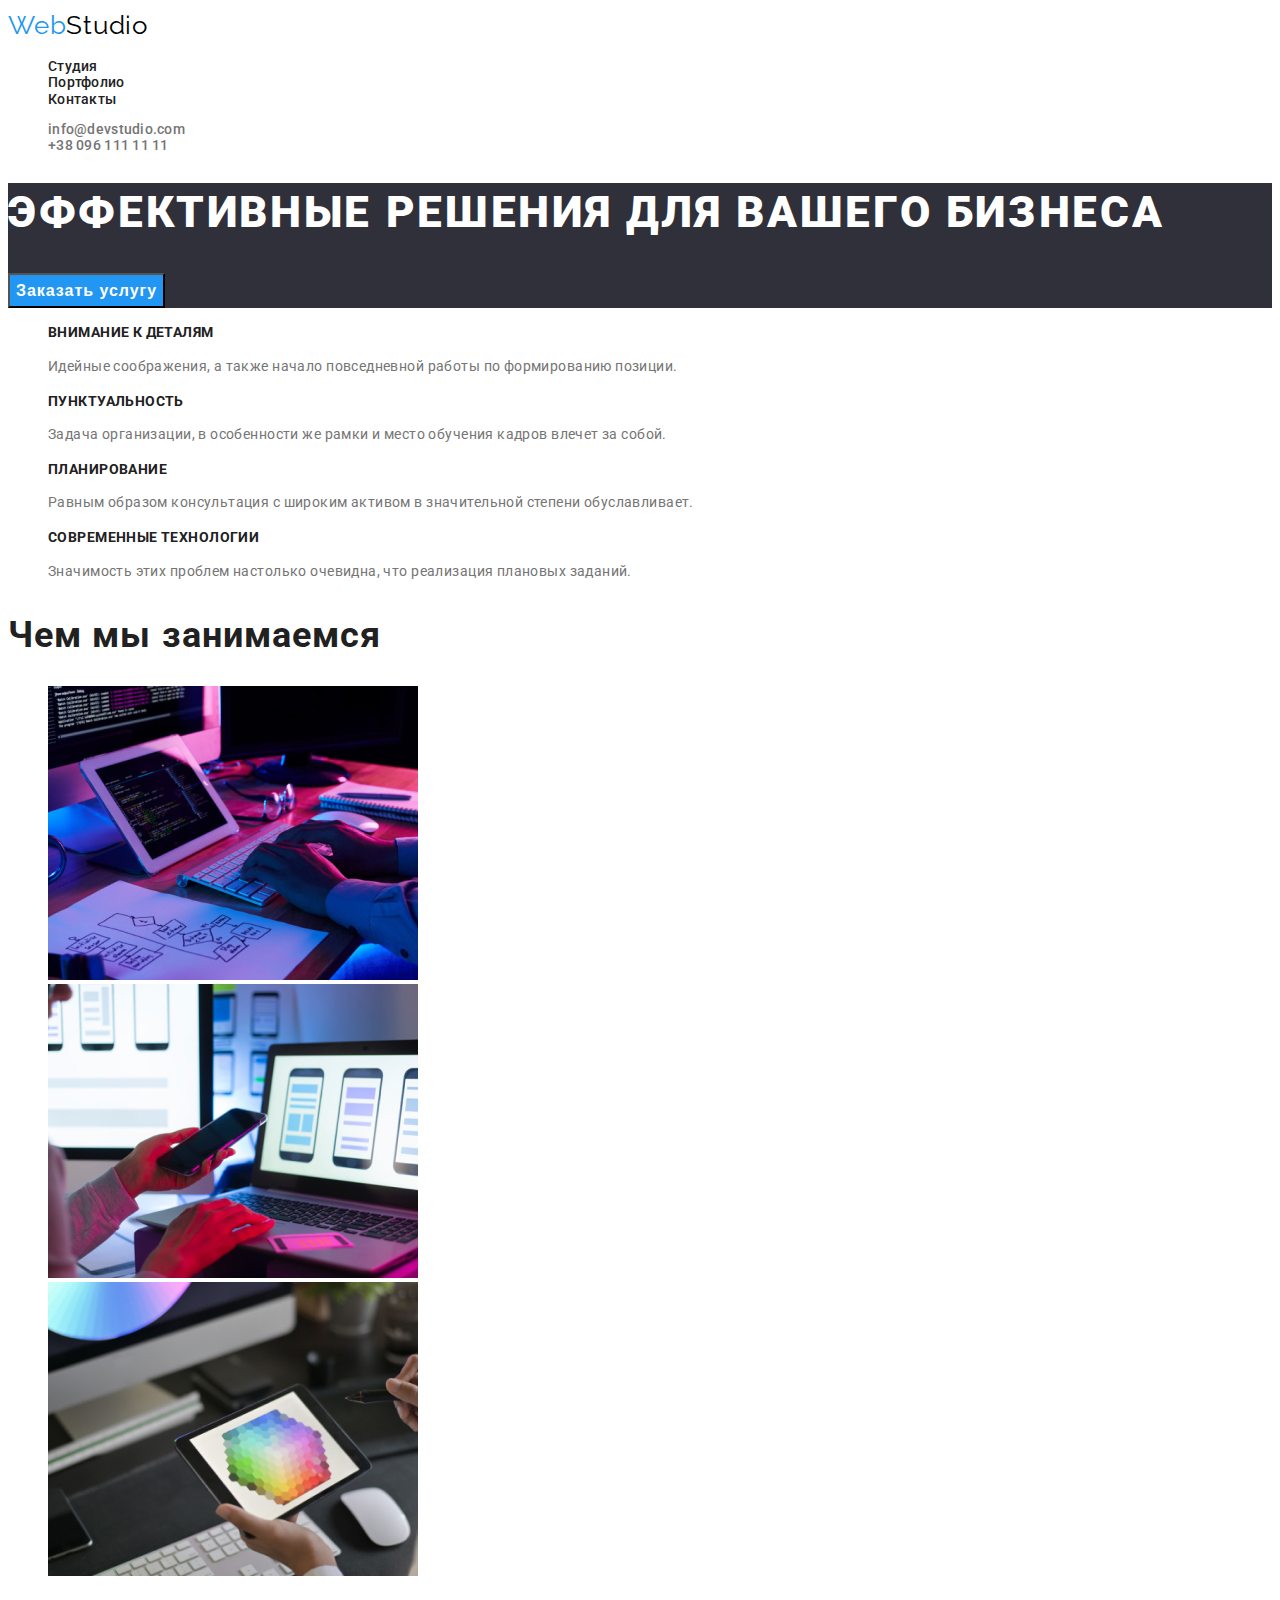
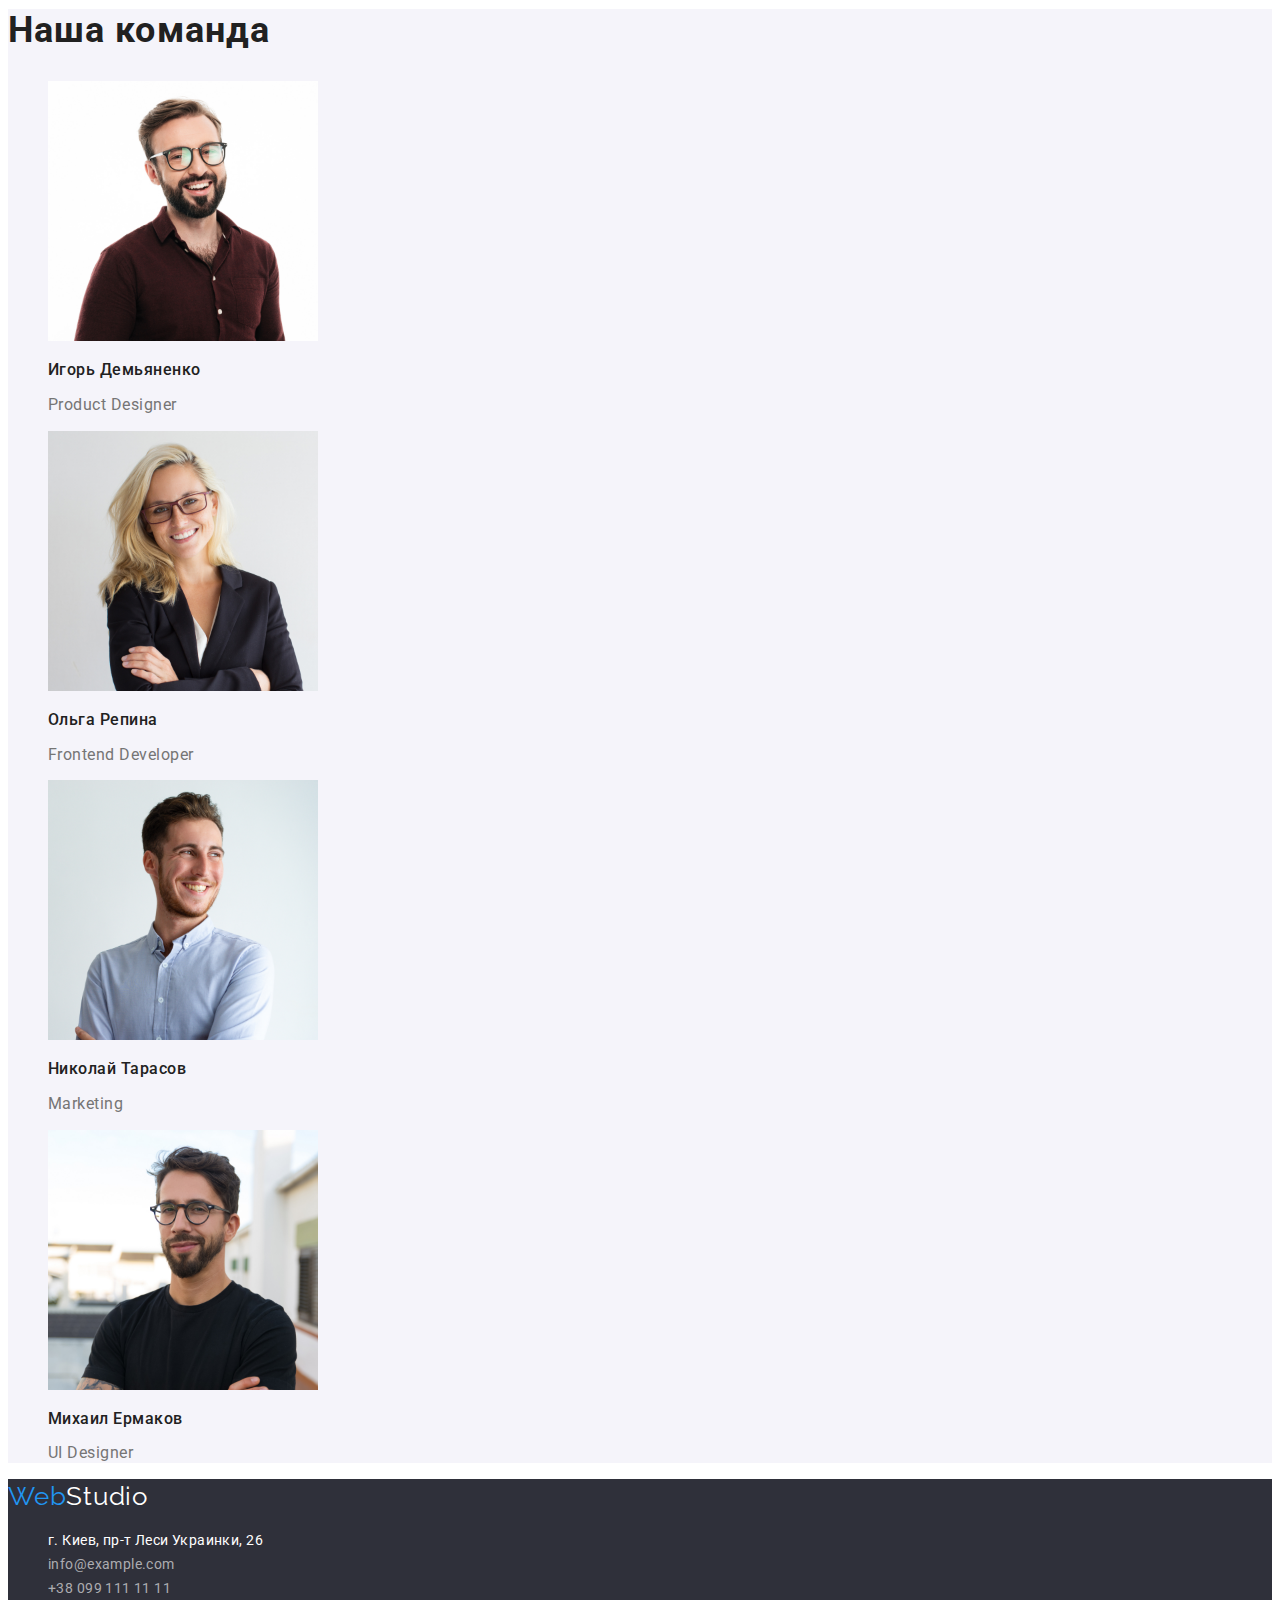
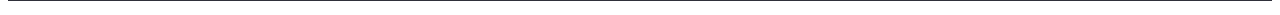
==== commit ce88464e: "add line-height, letter-spacing" ====
--- a/index.html
+++ b/index.html
@@ -4,7 +4,7 @@
     <meta charset="UTF-8" />
     <meta http-equiv="X-UA-Compatible" content="IE=edge" />
     <meta name="viewport" content="width=device-width, initial-scale=1.0" />
-    <title>Document</title>
+    <title>Эффективные решения для вашего бизнеса</title>
     <link rel="preconnect" href="https://fonts.googleapis.com" />
     <link rel="preconnect" href="https://fonts.gstatic.com" crossorigin />
     <link
--- a/css/styles.css
+++ b/css/styles.css
@@ -17,6 +17,8 @@
 .logo {
   font-family: Raleway;
   font-size: 26px;
+  line-height: 1.38;
+  letter-spacing: 0.03em;
   color: var(--brand-color-focus);
   text-decoration: none;
 }
@@ -24,6 +26,8 @@
 .logo-black {
   font-family: Raleway;
   font-size: 26px;
+  line-height: 1.38;
+  letter-spacing: 0.03em;
   color: black;
   text-decoration: none;
 }
@@ -35,31 +39,37 @@
   text-decoration: none;
 }
 
+.site-nav {
+  font-size: 14px;
+  font-weight: 500;
+  line-height: 1.17;
+  letter-spacing: 0.02em;
+}
+
 .site-nav a {
-  font-size: 14px;
-  font-weight: 500;
   color: var(--brand-color-main);
   text-decoration: none;
 }
 
 .site-nav a:hover,
 .site-nav a:focus {
-  font-size: 14px;
-  font-weight: 500;
-  color: var(--brand-color-focus);
+  color: var(--brand-color-focus);
+}
+
+.contact-links {
+  font-size: 14px;
+  font-weight: 500;
+  line-height: 1.17;
+  letter-spacing: 0.02em;
 }
 
 .contact-links a {
-  font-size: 14px;
-  font-weight: 500;
   color: var(--brand-color-text);
   text-decoration: none;
 }
 
 .contact-links a:hover,
 .contact-links a:focus {
-  font-size: 14px;
-  font-weight: 500;
   color: var(--brand-color-focus);
 }
 
@@ -71,7 +81,9 @@
   font-weight: 900;
   font-size: 44px;
   line-height: 1.36;
-  color: #ffffff;
+  letter-spacing: 0.06em;
+  color: #ffffff;
+  text-transform: uppercase;
 }
 
 .hero button {
@@ -79,25 +91,32 @@
   color: #ffffff;
   font-weight: 700;
   font-size: 16px;
+  line-height: 1.87;
+  letter-spacing: 0.06em;
   cursor: pointer;
 }
 
 .features h3 {
   font-size: 14px;
   font-weight: 700;
+  line-height: 1.17;
+  letter-spacing: 0.03em;
   color: var(--brand-color-main);
   text-transform: uppercase;
 }
 
 .features p {
   font-size: 14px;
-  color: var(--brand-color-text);
   line-height: 1.71;
+  letter-spacing: 0.03em;
+  color: var(--brand-color-text);
 }
 
 .main-title {
   font-size: 36px;
   font-weight: 700;
+  line-height: 1.17;
+  letter-spacing: 0.03em;
   color: var(--brand-color-main);
 }
 
@@ -108,11 +127,15 @@
 .team h3 {
   font-size: 16px;
   font-weight: 500;
+  line-height: 1.17;
+  letter-spacing: 0.03em;
   color: var(--brand-color-main);
 }
 
 .team p {
   font-size: 16px;
+  line-height: 1.17;
+  letter-spacing: 0.03em;
   color: var(--brand-color-text);
 }
 
@@ -121,27 +144,38 @@
 }
 
 .footer-links address {
-  size: 14px;
+  font-size: 14px;
+  line-height: 1.71;
+  letter-spacing: 0.03em;
   font-style: normal;
   color: #ffffff;
 }
 
+.footer-links {
+  font-size: 14px;
+  line-height: 1.71;
+  letter-spacing: 0.03em;
+}
+
 .footer-links a {
-  font-size: 14px;
   color: #acacb0;
   text-decoration: none;
 }
 
 .footer-links a:hover,
 .footer-links a:focus {
-  font-size: 14px;
-  color: var(--brand-color-focus);
+  color: var(--brand-color-focus);
+}
+
+.portfolio-button button {
+  font-size: 16px;
+  font-weight: 500;
+  line-height: 1.62;
+  letter-spacing: 0.03em;
 }
 
 .portfolio-button button {
   background-color: #f5f4fa;
-  font-size: 16px;
-  font-weight: 500;
   color: var(--brand-color-main);
   cursor: pointer;
 }
@@ -149,18 +183,20 @@
 .portfolio-button button:hover,
 .portfolio-button button:focus {
   background-color: var(--brand-color-focus);
-  font-size: 16px;
-  font-weight: 500;
   color: #ffffff;
 }
 
 .portfolio-gallery h2 {
   font-size: 18px;
   font-weight: 700;
+  line-height: 2;
+  letter-spacing: 0.06em;
   color: var(--brand-color-main);
 }
 
 .portfolio-gallery p {
   font-size: 16px;
-  color: var(--brand-color-text);
-}
+  line-height: 1.87;
+  letter-spacing: 0.03em;
+  color: var(--brand-color-text);
+}
